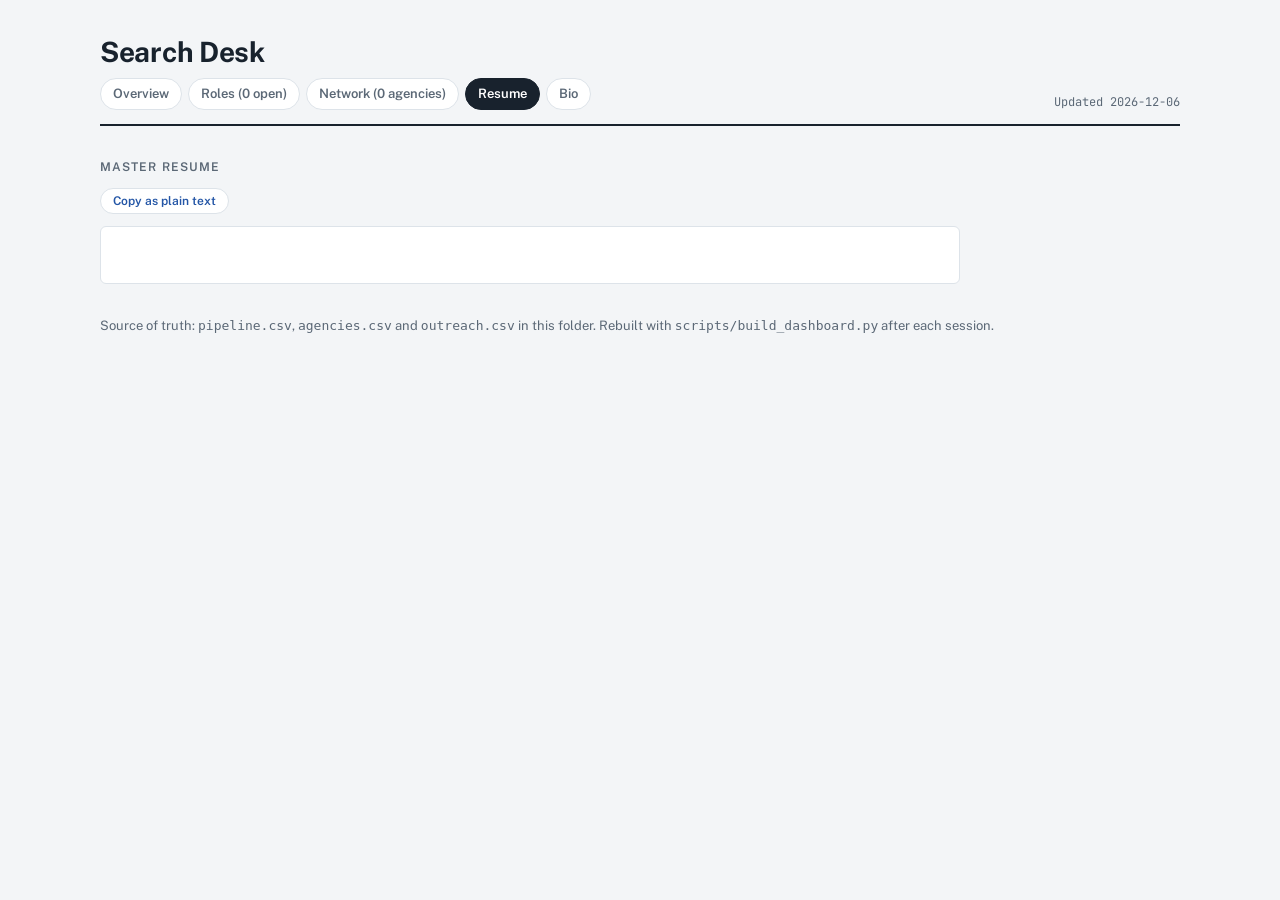
==== dashboard/resume.html @ fb9c2504 "agent.cv 0.9.0 agent.cv 0.9.0" ====
<!doctype html>
<html lang="en">
<head>
<meta charset="utf-8">
<meta name="viewport" content="width=device-width, initial-scale=1">
<title>Search Desk · Resume</title>
<link rel="preconnect" href="https://fonts.googleapis.com">
<link rel="stylesheet" href="https://fonts.googleapis.com/css2?family=Public+Sans:wght@400;500;600;700&family=JetBrains+Mono:wght@400;500&display=swap">
<link rel="stylesheet" href="app.css">
</head>
<body>
<div class="wrap">
  <header>
    <div>
      <h1 id="desk-title">Search Desk</h1>
      <p class="sub" id="desk-sub"></p>
      <nav class="tabs" aria-label="Dashboard pages"><a href="index.html">Overview</a><a href="roles.html" id="nav-roles">Roles</a><a href="network.html" id="nav-network">Network</a><a href="resume.html" aria-current="page">Resume</a><a href="bio.html">Bio</a></nav>
    </div>
    <div class="stamp" id="stamp"></div>
  </header>

  <section aria-labelledby="h-res">
    <h2 id="h-res">Master resume</h2>
    <p class="sub" id="resume-meta"></p>
    <div class="filters"><button type="button" class="copy" data-copy="resume-plain">Copy as plain text</button></div>
    <article class="doc" id="resume-doc"></article>
  </section>

  <footer>Source of truth: <code>pipeline.csv</code>, <code>agencies.csv</code> and <code>outreach.csv</code> in this folder. Rebuilt with <code>scripts/build_dashboard.py</code> after each session.</footer>
</div>
<script src="data.js"></script>
<script src="app.js"></script>
</body>
</html>
---- dashboard/app.css ----
:root{
  --ground:#f3f5f7; --surface:#ffffff; --ink:#18222d; --muted:#5b6876; --line:#dde3e9;
  --accent:#2456a6; --accent-soft:#e6eefb;
  --good:#1d7a4f; --good-soft:#e3f3ea; --warn:#9a5b00; --warn-soft:#fbf0dc; --bad:#a3342c; --bad-soft:#f8e4e2;
  --idle:#6b7785; --idle-soft:#eceff2;
  --sans:"Public Sans",system-ui,-apple-system,"Segoe UI",sans-serif;
  --mono:"JetBrains Mono",ui-monospace,Menlo,monospace;
}
@media (prefers-color-scheme:dark){:root:not([data-theme="light"]){
  color-scheme:dark;
  --ground:#11161c; --surface:#1a2129; --ink:#e6ebf0; --muted:#9aa6b2; --line:#2b3540;
  --accent:#7aa7ef; --accent-soft:#1d2c44;
  --good:#6fcf9c; --good-soft:#16302a; --warn:#e8b35a; --warn-soft:#342914; --bad:#f08a80; --bad-soft:#3a1d1b;
  --idle:#9aa6b2; --idle-soft:#232c35;
}}
:root[data-theme="dark"]{
  color-scheme:dark;
  --ground:#11161c; --surface:#1a2129; --ink:#e6ebf0; --muted:#9aa6b2; --line:#2b3540;
  --accent:#7aa7ef; --accent-soft:#1d2c44;
  --good:#6fcf9c; --good-soft:#16302a; --warn:#e8b35a; --warn-soft:#342914; --bad:#f08a80; --bad-soft:#3a1d1b;
  --idle:#9aa6b2; --idle-soft:#232c35;
}
*{box-sizing:border-box}
body{background:var(--ground);color:var(--ink);font:15px/1.5 var(--sans);padding-inline:16px;padding-block:28px 56px}
.wrap{max-width:1080px;margin:0 auto;display:flex;flex-direction:column;gap:32px}
header{display:flex;flex-wrap:wrap;justify-content:space-between;align-items:flex-end;gap:12px;border-bottom:2px solid var(--ink);padding-bottom:14px}
h1{font-size:28px;line-height:1.15;margin:0;font-weight:700;letter-spacing:-.01em;text-wrap:balance}
.sub{color:var(--muted);margin:4px 0 0}
.stamp{font:12px var(--mono);color:var(--muted)}
h2{font-size:12px;text-transform:uppercase;letter-spacing:.09em;color:var(--muted);margin:0 0 12px;font-weight:600}
.funnel{display:grid;grid-template-columns:repeat(auto-fit,minmax(120px,1fr));gap:1px;background:var(--line);border:1px solid var(--line);border-radius:6px;overflow:hidden}
.funnel div{background:var(--surface);padding:12px 14px}
.funnel b{display:block;font:500 26px/1.1 var(--mono);font-variant-numeric:tabular-nums}
.funnel span{font-size:13px;color:var(--muted)}
.funnel .zero b{color:var(--line)}
.deck{list-style:none;margin:0;padding:0;display:flex;flex-direction:column;gap:8px}
.deck li{display:grid;grid-template-columns:104px 1fr auto;gap:4px 14px;align-items:start;background:var(--surface);border:1px solid var(--line);border-radius:6px;padding:12px 14px}
.deck li.today{border-color:var(--accent);box-shadow:inset 3px 0 0 var(--accent)}
.deck li.past{border-color:var(--bad)}
.deck .when{font:500 12px/1.4 var(--mono);color:var(--muted);font-variant-numeric:tabular-nums}
.deck .when b{display:block;font-weight:500;color:var(--ink)}
.deck li.past .when b{color:var(--bad)}
.deck .what{min-width:0}
.deck .title{font-weight:600}
.deck .detail{font-size:13px;color:var(--muted);margin-top:2px}
.deck .ref{font:12px var(--mono);color:var(--muted);margin-top:4px;word-break:break-all}
.deck .side{display:flex;flex-direction:column;align-items:flex-end;gap:6px}
.kind{font-size:11px;font-weight:600;text-transform:uppercase;letter-spacing:.06em;padding:2px 8px;border-radius:99px;white-space:nowrap}
.k-Sprint{background:var(--accent-soft);color:var(--accent)}
.k-Interview{background:var(--good-soft);color:var(--good)}
.k-Outreach{background:var(--warn-soft);color:var(--warn)}
.k-Follow-up,.k-Prep,.k-Reminder{background:var(--idle-soft);color:var(--idle)}
.count{font:500 18px/1 var(--mono);font-variant-numeric:tabular-nums}
.count small{font:12px var(--sans);color:var(--muted);margin-left:3px}
@media (max-width:560px){.deck li{grid-template-columns:1fr auto}.deck .when{grid-column:1/-1;display:flex;gap:8px}.deck .when b{display:inline}}
.actions{list-style:none;margin:0;padding:0;display:flex;flex-direction:column;gap:8px}
.actions li{display:grid;grid-template-columns:92px 1fr;gap:12px;align-items:baseline;background:var(--surface);border:1px solid var(--line);border-radius:6px;padding:10px 14px}
.due{font:500 12px var(--mono);color:var(--muted)}
.due.hot{color:var(--bad)}
.who{font-size:12px;font-weight:600;color:var(--accent);margin-right:6px}
.tablewrap{overflow-x:auto;border:1px solid var(--line);border-radius:6px;background:var(--surface)}
table{border-collapse:collapse;width:100%;min-width:760px}
th,td{text-align:left;padding:11px 14px;border-bottom:1px solid var(--line);vertical-align:top}
th{font-size:12px;font-weight:600;color:var(--muted);text-transform:uppercase;letter-spacing:.06em;background:var(--ground)}
tr:last-child td{border-bottom:0}
td .co{font-weight:600}
td .role{color:var(--muted);font-size:14px}
td a{color:var(--accent);text-decoration:none}
td a:hover,td a:focus-visible{text-decoration:underline}
a:focus-visible{outline:2px solid var(--accent);outline-offset:2px}
.num{font:13px var(--mono);font-variant-numeric:tabular-nums;white-space:nowrap}
.pill{display:inline-block;font-size:12px;font-weight:600;padding:2px 9px;border-radius:99px;white-space:nowrap}
.s-sourced{background:var(--idle-soft);color:var(--idle)}
.s-rejected{background:var(--bad-soft);color:var(--bad)}
.s-applied,.s-interviewing,.s-recruiter-screen,.s-final,.s-offer{background:var(--good-soft);color:var(--good)}
.s-shortlisted{background:var(--warn-soft);color:var(--warn)}
.s-passed,.s-withdrawn,.s-declined{background:var(--idle-soft);color:var(--idle)}
.fit{display:inline-flex;gap:3px;vertical-align:middle}
.fit i{width:9px;height:9px;border-radius:50%;background:var(--line)}
.fit i.on{background:var(--ink)}
.pay-low{color:var(--warn)}
.note{font-size:13px;color:var(--muted);margin-top:3px}
tr.closed td{opacity:.6}
.cols{display:grid;grid-template-columns:repeat(auto-fit,minmax(300px,1fr));gap:24px}
.list{margin:0;padding:0;list-style:none;border-top:1px solid var(--line)}
.list li{padding:9px 0;border-bottom:1px solid var(--line);display:flex;justify-content:space-between;gap:12px;flex-wrap:wrap}
.list .tag{font-size:12px;color:var(--muted)}
.fix li{display:block}
.fix b{font-weight:600}
.agprog{display:grid;grid-template-columns:1fr;gap:10px;margin:2px 0 14px}
.agprog .row{display:grid;grid-template-columns:150px 1fr 120px;gap:12px;align-items:center}
.agprog .lbl{font-size:13px;color:var(--muted)}
.agprog .num{font:500 13px var(--mono);font-variant-numeric:tabular-nums;color:var(--ink);text-align:right}
.agprog .bar{display:flex;gap:2px;height:12px;border-radius:6px;overflow:hidden;background:var(--idle-soft)}
.agprog .bar span{display:block;height:100%}
.agprog .bar .conv{background:var(--good)}
.agprog .bar .reg{background:var(--accent)}
@media (max-width:560px){.agprog .row{grid-template-columns:1fr auto}.agprog .bar{grid-column:1/-1;grid-row:2}}
.flowwrap{overflow-x:auto;background:var(--surface);border:1px solid var(--line);border-radius:6px;padding:12px 8px}
.flowwrap svg{display:block;min-width:640px;width:100%;height:auto}
.flowwrap .lab{font:13px var(--sans);fill:var(--muted)}
.flowwrap .lab tspan.v{font:500 13px var(--mono);fill:var(--ink)}
.flowkey{display:flex;flex-wrap:wrap;gap:16px;font-size:12px;color:var(--muted);margin-top:8px}
.flowkey i{display:inline-block;width:10px;height:10px;border-radius:2px;margin-right:5px;vertical-align:-1px}
footer{font-size:13px;color:var(--muted)}

nav.tabs{display:flex;flex-wrap:wrap;gap:6px;margin-top:10px}
nav.tabs a{font-size:13px;font-weight:600;text-decoration:none;color:var(--muted);padding:5px 12px;border-radius:99px;border:1px solid var(--line);background:var(--surface)}
nav.tabs a:hover,nav.tabs a:focus-visible{color:var(--ink);border-color:var(--muted)}
nav.tabs a[aria-current="page"]{background:var(--ink);border-color:var(--ink);color:var(--surface)}
.more{font-size:13px;margin-top:10px}
.more a{color:var(--accent);text-decoration:none;font-weight:600}
.more a:hover,.more a:focus-visible{text-decoration:underline}
.filters{display:flex;flex-wrap:wrap;gap:6px;margin:0 0 12px}
.filters button{font:600 12px var(--sans);padding:5px 12px;border-radius:99px;border:1px solid var(--line);background:var(--surface);color:var(--muted);cursor:pointer}
.filters button[aria-pressed="true"]{background:var(--accent-soft);border-color:var(--accent);color:var(--accent)}
.filters .cnt{font-family:var(--mono);margin-left:4px}
.hot{list-style:none;margin:0;padding:0;display:flex;flex-direction:column;gap:8px}
.hot li{background:var(--surface);border:1px solid var(--line);border-radius:6px;padding:10px 14px;display:flex;justify-content:space-between;gap:12px;flex-wrap:wrap}
.hot .co{font-weight:600}
.hot .role{color:var(--muted);font-size:14px}
.hot .nx{font-size:13px;color:var(--muted);max-width:520px}

.doc{background:var(--surface);border:1px solid var(--line);border-radius:6px;padding:28px 32px;max-width:860px}
.doc .rname{font-size:24px;font-weight:700;margin:0}
.doc .rtag{color:var(--accent);margin:2px 0 6px;font-weight:500}
.doc .rcontact{font-size:13px;color:var(--muted);margin:0 0 6px}
.doc .rhead{font-weight:600;margin:0 0 4px;padding-bottom:12px;border-bottom:2px solid var(--ink)}
.doc h3{font-size:12px;text-transform:uppercase;letter-spacing:.09em;color:var(--muted);margin:22px 0 8px;font-weight:600}
.doc h4{font-size:16px;margin:16px 0 2px;font-weight:600}
.doc h5{font-size:14px;margin:10px 0 4px;font-weight:600;color:var(--ink)}
.doc h5 span,.doc h4 span{font:12px var(--mono);color:var(--muted);font-weight:400;margin-left:8px}
.doc p{margin:0 0 8px}
.doc ul{margin:0 0 8px;padding-left:20px}
.doc li{margin-bottom:4px}
.cards{display:grid;grid-template-columns:repeat(auto-fit,minmax(min(100%,420px),1fr));gap:12px}
.card{background:var(--surface);border:1px solid var(--line);border-radius:6px;padding:14px 16px;display:flex;flex-direction:column;gap:8px}
.card .ct{font-weight:600}
.card .cn{font-size:12px;color:var(--muted)}
.card .tx{white-space:pre-wrap;font-size:14px;line-height:1.55}
.card .ft{display:flex;justify-content:space-between;align-items:center;gap:8px;flex-wrap:wrap;margin-top:auto;font:12px var(--mono);color:var(--muted)}
button.copy{font:600 12px var(--sans);padding:5px 12px;border-radius:99px;border:1px solid var(--line);background:var(--surface);color:var(--accent);cursor:pointer}
button.copy:hover,button.copy:focus-visible{border-color:var(--accent)}
@media (max-width:560px){.doc{padding:18px 16px}}
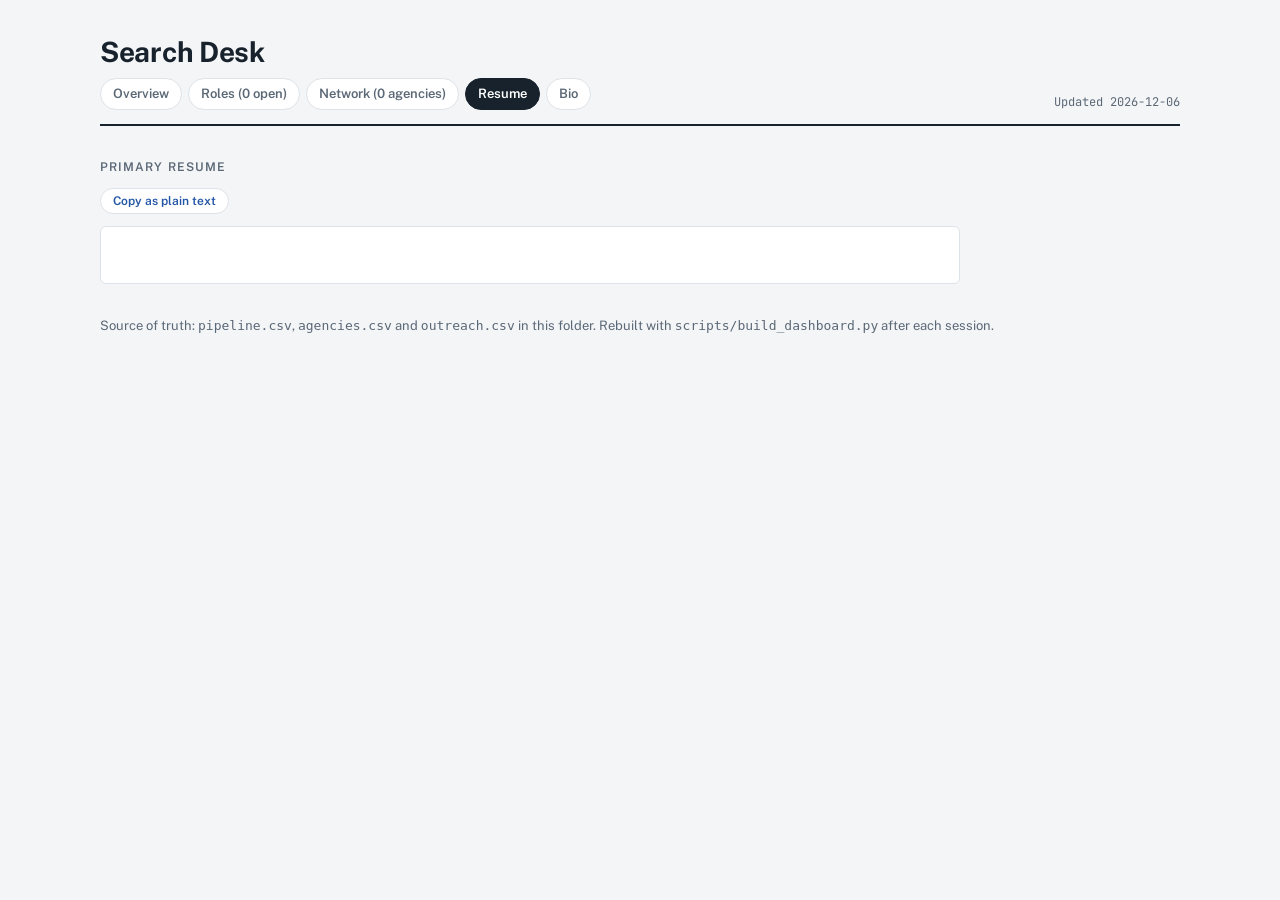
==== commit 7e1ce329: "Call master-resume.md the primary resume in docs, dashboard and scripts File name unchanged. Noted i" ====
--- a/dashboard/resume.html
+++ b/dashboard/resume.html
@@ -20,7 +20,7 @@
   </header>
 
   <section aria-labelledby="h-res">
-    <h2 id="h-res">Master resume</h2>
+    <h2 id="h-res">Primary resume</h2>
     <p class="sub" id="resume-meta"></p>
     <div class="filters"><button type="button" class="copy" data-copy="resume-plain">Copy as plain text</button></div>
     <article class="doc" id="resume-doc"></article>
